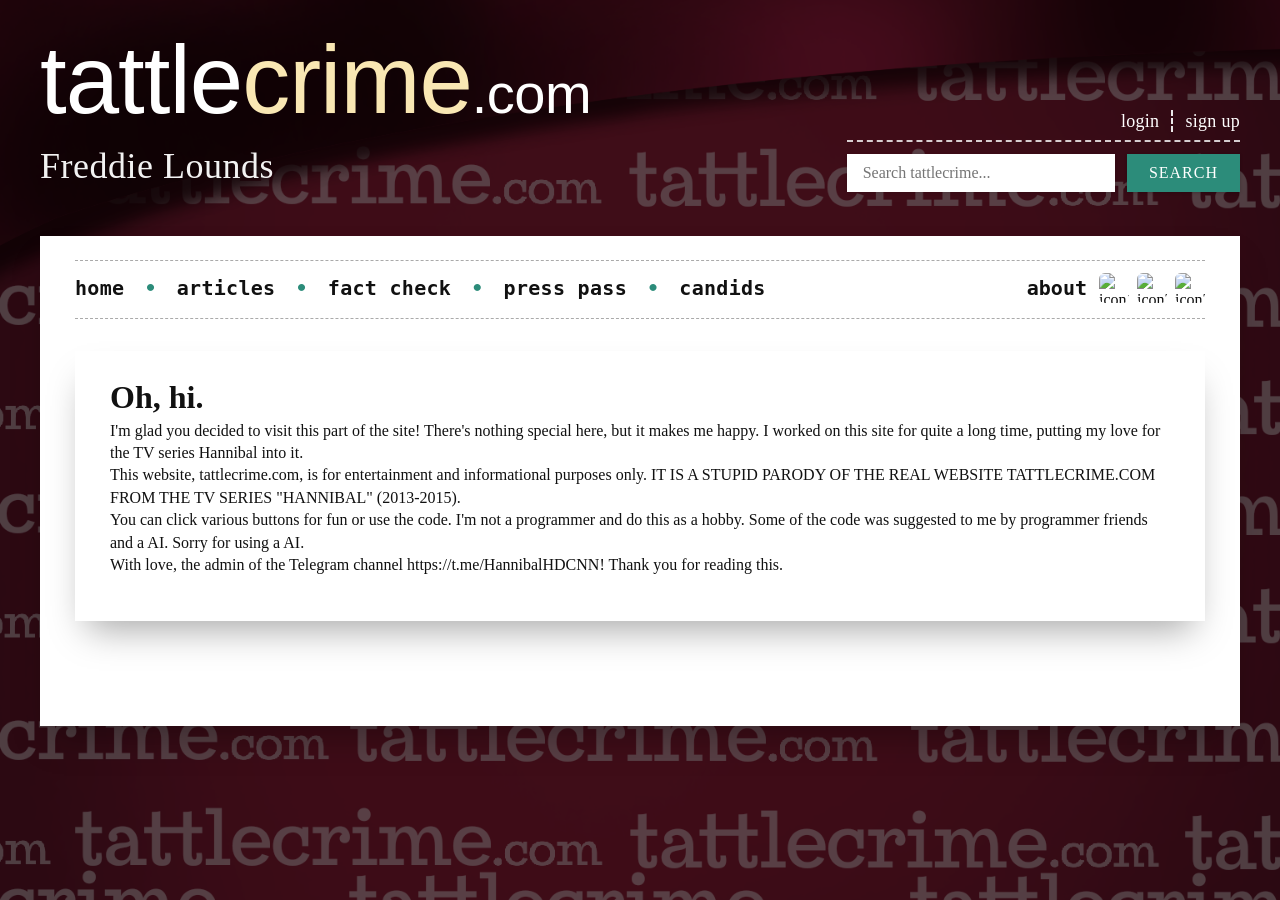
==== about.html @ 02ef236e "Update about.html" ====
<!DOCTYPE html>
<html lang="en">
<head>
    <meta charset="UTF-8">
    <meta name="viewport" content="width=device-width, initial-scale=1.0, user-scalable=yes">
    <title>tattlecrime - articles</title>
    <link rel="icon" type="image/png" href="assets/images/фавиконка.png">
    <link rel="stylesheet" href="style.css">
</head>
<body>
<div class="container">
<div class="container">
    <div class="hero-area">
        <div class="hero-flex">
            <div class="brand-section">
                <div class="main-logo">
                    <span class="tattle">tattle</span><span class="crime">crime</span><span class="small-dotcom">.com</span>
                </div>
                <div class="freddie">Freddie Lounds</div>
            </div>
            <div class="user-area">
                <div class="auth-wrapper">
                    <div class="auth-links">
                        <a href="#" id="loginLink">login</a>
                        <span class="vert-dashed" aria-hidden="true"></span>
                        <a href="#" id="signupLink">sign up</a>
                    </div>
                    <div class="auth-underline"></div>
                </div>
                <div class="search-wrapper">
                    <input type="text" class="search-input" placeholder="Search tattlecrime...">
                    <button class="search-btn">SEARCH</button>
                </div>
            </div>
        </div>
    </div>

    <div class="main-card">
        <div class="main-content">
            <div class="top-nav">
                <div class="nav-container">
                    <ul class="nav-links">
                    <li><a href="index.html">home</a></li>
                    <li><a href="articles.html">articles</a></li>
                    <li><a href="fact-check.html">fact check</a></li>
                    <li><a href="press-pass.html">press pass</a></li>
                    <li><a href="candids.html">candids</a></li>
                    </ul>
                    <div class="nav-about">
                        <a href="about.html">about</a>
                        <div class="about-icons">
                            <img src="https://i.pinimg.com/736x/1b/99/b0/1b99b01522fa3359e3e13497f5121773.jpg" alt="icon1">
                            <img src="https://i.pinimg.com/736x/94/68/15/946815f30e42ae74087c273a7ba87dbc.jpg" alt="icon2">
                            <img src="https://i.pinimg.com/736x/0c/ff/4f/0cff4f6ef3db98b8109e8c72e402f188.jpg" alt="icon3">
                        </div>
                    </div>
                </div>
            </div>

    <div class="main-card">
        <div class="main-content">
            <h1>Oh, hi.</h1>
            <p>I'm glad you decided to visit this part of the site! There's nothing special here, but it makes me happy. I worked on this site for quite a long time, putting my love for the TV series Hannibal into it.</p>
            <p>This website, tattlecrime.com, is for entertainment and informational purposes only. IT IS A STUPID PARODY OF THE REAL WEBSITE TATTLECRIME.COM FROM THE TV SERIES "HANNIBAL" (2013-2015).</p>
            <p>You can click various buttons for fun or use the code. I'm not a programmer and do this as a hobby. Some of the code was suggested to me by programmer friends and a AI. Sorry for using a AI.</p>
            <p>With love, the admin of the Telegram channel https://t.me/HannibalHDCNN! Thank you for reading this.</p>
        </div>
    </div>
</div>
<script src="script.js"></script>
</body>
</html>
---- style.css ----
* {
    margin: 0;
    padding: 0;
    box-sizing: border-box;
}

@import url('https://fonts.googleapis.com/css2?family=Cabin+Condensed:wght@400;500;600;700&family=Merriweather:ital,wght@0,300;0,400;0,700;0,900;1,300;1,400;1,700;1,900&display=swap');
@import url('https://fonts.googleapis.com/css2?family=Courier+Prime:ital,wght@0,400;0,700;1,400;1,700&display=swap');

body {
    background-image: url('assets/images/ajy.png');
    background-size: cover;
    background-repeat: no-repeat;
    background-attachment: fixed;
    background-position: center;
    position: relative;
    font-family: 'Merriweather', Georgia, serif;
    font-weight: 400;
    line-height: 1.4;
    color: #111;
}

body::before {
    content: "";
    position: fixed;
    top: 0;
    left: 0;
    width: 100%;
    height: 100%;
    background-color: rgba(0, 0, 0, 0.55);
    z-index: 0;
    pointer-events: none;
}

.container,
.hero-area,
.main-card,
.top-nav,
.interview-main,
.tattle-feed {
    position: relative;
    z-index: 1;
}

.container {
    max-width: 1500px;
    margin: 0 auto;
    padding: 0 20px;
}

.hero-area {
    margin-top: 16px;
    margin-bottom: 20px;
    padding: 16px 0 20px 0;
}

.hero-flex {
    display: flex;
    justify-content: space-between;
    align-items: flex-end;
    flex-wrap: wrap;
    gap: 20px;
}

.brand-section {
    flex: 2;
    min-width: 240px;
}

.main-logo {
    margin-bottom: 8px;
    font-family: 'Cabin Condensed', sans-serif;
    font-weight: 400;
    white-space: nowrap;
}

.main-logo .tattle {
    font-size: 96px;
    color: white;
    letter-spacing: -1px;
    line-height: 1;
}

.main-logo .crime {
    font-size: 96px;
    color: #f9e7b3;
    letter-spacing: -1px;
    line-height: 1;
}

.main-logo .small-dotcom {
    font-size: 56px;
    font-weight: 400;
    color: white;
    letter-spacing: -0.5px;
}

.freddie {
    font-size: 36px;
    font-weight: 400;
    color: white;
    letter-spacing: 0.5px;
    margin-top: 4px;
    opacity: 0.95;
    font-family: 'Merriweather', Georgia, serif;
}

.user-area {
    flex: 1;
    min-width: 280px;
    text-align: right;
    display: flex;
    flex-direction: column;
    justify-content: flex-end;
}

.auth-wrapper {
    width: 100%;
    margin-bottom: 12px;
}

.auth-links {
    font-size: 18px;
    font-weight: 400;
    color: white;
    letter-spacing: 0.3px;
    display: inline-flex;
    align-items: center;
    gap: 10px;
    white-space: nowrap;
    font-family: 'Merriweather', Georgia, serif;
}

.auth-links a {
    color: white;
    text-decoration: none;
    transition: opacity 0.2s;
    cursor: pointer;
}

.auth-links a:hover {
    opacity: 0.8;
    text-decoration: underline;
}

.vert-dashed {
    display: inline-block;
    width: 2px;
    height: 1.2em;
    background: none;
    border-right: 2px dashed rgba(255, 255, 255, 0.9);
    vertical-align: middle;
    margin: 0 2px;
}

.auth-underline {
    width: 100%;
    border-bottom: 2px dashed rgba(255, 255, 255, 0.8);
    margin-top: 6px;
}

.search-wrapper {
    display: flex;
    gap: 12px;
    justify-content: flex-end;
    align-items: center;
    flex-wrap: wrap;
    width: 100%;
}

.search-input {
    flex: 2;
    min-width: 180px;
    background-color: white;
    border: none;
    padding: 10px 16px;
    font-size: 16px;
    outline: none;
    font-family: 'Merriweather', Georgia, serif;
    font-weight: 400;
    color: #1a1a1a;
    transition: 0.2s;
    box-shadow: 0 1px 3px rgba(0,0,0,0.1);
    border-radius: 0;
}

.search-input:focus {
    box-shadow: 0 0 0 2px rgba(49, 162, 143, 0.5);
}

.search-btn {
    background-color: #2c8c7a;
    border: none;
    padding: 10px 22px;
    font-size: 16px;
    font-weight: 400;
    color: white;
    cursor: pointer;
    transition: 0.2s;
    letter-spacing: 1px;
    font-family: 'Merriweather', Georgia, serif;
    box-shadow: 0 1px 3px rgba(0,0,0,0.2);
    border-radius: 0;
}

.search-btn:hover {
    background-color: #1f6e5f;
    transform: scale(0.97);
}

.main-card {
    background-color: #ffffff;
    margin-top: 24px;
    margin-bottom: 60px;
    box-shadow: 0 20px 35px -12px rgba(0, 0, 0, 0.35);
    overflow: hidden;
    border-radius: 0;
}

.main-content {
    padding: 24px 35px 45px 35px;
}

.top-nav {
    border-top: 1px dashed #aaa;
    border-bottom: 1px dashed #aaa;
    padding: 12px 0;
    margin-bottom: 32px;
}

.nav-container {
    display: flex;
    justify-content: space-between;
    align-items: baseline;
    flex-wrap: nowrap;
    gap: 20px;
}

.nav-links {
    list-style: none;
    display: flex;
    flex-wrap: nowrap;
    overflow-x: auto;
    -webkit-overflow-scrolling: touch;
    justify-content: flex-start;
    text-transform: lowercase;
    letter-spacing: 0.3px;
    gap: 0;
    margin: 0;
    padding: 0 0 4px 0;
}

.nav-links a {
    font-family: 'Courier Prime', monospace;
    font-weight: 700;
    font-size: 20px;
    color: #111;
    text-decoration: none;
    transition: color 0.2s;
}

.nav-links li:not(:last-child)::after {
    content: " • ";
    margin: 0 20px 0 20px;
    color: #2c8c7a;
    font-family: 'Courier Prime', monospace;
    font-size: 20px;
    font-weight: 700;
    display: inline-block;
}

.nav-links a:hover {
    color: #b13e5a;
}

.nav-about {
    flex-shrink: 0;
    display: flex;
    align-items: center;
    gap: 12px;
}

.about-icons {
    display: flex;
    gap: 8px;
    align-items: center;
}

.about-icons img {
    width: 30px;
    height: 30px;
    object-fit: cover;
    border-radius: 6px;
    display: block;
}

.nav-about a {
    font-family: 'Courier Prime', monospace;
    font-weight: 700;
    font-size: 20px;
    color: #111;
    text-decoration: none;
    transition: color 0.2s;
}

.nav-about a:hover {
    color: #b13e5a;
}

.two-columns {
    display: flex;
    flex-wrap: wrap;
    gap: 40px;
}

.tattles-side {
    flex: 0.9;
    min-width: 240px;
}

.tattle-feed {
    display: flex;
    flex-direction: column;
    background-color: #c9e8e0;
    overflow: hidden;
}

.tattle-feed-header {
    background-color: #88354A;
    color: white;
    font-family: 'Merriweather', Georgia, serif;
    font-weight: 700;
    font-size: 42px;
    text-align: left;
    padding: 8px 24px;
    letter-spacing: -0.3px;
    display: inline-block;
    width: auto;
    margin: 0;
}

.mini-tattle-grid {
    display: flex;
    flex-direction: column;
    gap: 0;
}

.tattle-item {
    padding: 8px 24px 8px 0;
    transition: background 0.2s;
    background: transparent;
    font-family: 'Merriweather', Georgia, serif;
    font-weight: 400;
    border-bottom: none;
}

.tattle-item:not(:last-child) {
    border-bottom: 3px solid white;
}

.tattle-title,
.tattle-desc,
.tattle-meta {
    margin-left: 24px;
}

.tattle-item:hover {
    background-color: rgba(0, 0, 0, 0.05);
}

.tattle-badge {
    display: inline-block;
    background-color: #88354A;
    color: white;
    font-size: 11px;
    font-weight: 700;
    text-transform: uppercase;
    letter-spacing: 0.5px;
    padding: 4px 10px;
    margin-bottom: 10px;
    font-family: 'Merriweather', Georgia, serif;
    border-radius: 0;
    line-height: 1;
}

.tattle-title {
    font-size: 20px;
    font-weight: 400;
    color: #111;
    margin-bottom: 8px;
}

.tattle-desc {
    font-size: 15px;
    color: #222;
    line-height: 1.45;
    margin-bottom: 10px;
    font-weight: 400;
}

.tattle-meta {
    font-size: 12px;
    color: #333;
    padding-top: 8px;
    font-weight: 400;
    border-top: none;
}

.tattle-feed .tattle-meta {
    display: flex;
    justify-content: flex-end;
    padding-right: 12px;
}

.arrow-link {
    display: inline-block;
    text-decoration: none;
    border-bottom: none !important;
    line-height: 1;
}

.arrow-link img {
    width: 100px;   
    max-width: 100%;
    height: auto;
    vertical-align: middle;
    transition: opacity 0.2s, transform 0.2s;
}

.arrow-link:hover img {
    opacity: 0.7;
    transform: scale(0.95);
}

.tattle-meta .arrow-link img {
    width: 80px;
}

.tattle-meta a {
    border-bottom: none !important;
}

.read-more.arrow-link {
    border-bottom: none;
    margin-top: 8px;
}

.tattle-meta a {
    color: #333;
    text-decoration: none;
    transition: color 0.2s, border-color 0.2s;
}

.tattle-meta a:hover {
    color: #b13e5a;
}

.tattle-meta .arrow-link:hover {
    color: inherit;
}

.interview-main {
    flex: 3;
    min-width: 280px;
    background: #fefcfc;
    padding: 6px 5px 6px 5px;
    border: 1px dashed #aaa;
}

.interview-card:not(:last-child) {
    margin-bottom: 40px;
}

.interview-card {
    background: white;
    overflow: hidden;
    box-shadow: 0 12px 28px rgba(0, 0, 0, 0.05);
    border-radius: 0;
}

.interview-header {
    padding: 20px 28px 8px 28px;
    border-bottom: none;
}

.interview-ripper {
    font-size: 36px;
    font-weight: 700;
    color: #b13e5a;
    letter-spacing: 1px;
    margin-bottom: 8px;
    text-transform: uppercase;
    font-family: 'Merriweather', Georgia, serif;
}

.interview-subhead {
    font-size: 28px;
    font-weight: 700;
    color: #b13e5a;
    margin-bottom: 16px;
    text-transform: uppercase;
    font-family: 'Merriweather', Georgia, serif;
}

.interview-two-columns {
    display: flex;
    flex-wrap: wrap;
    gap: 24px;
    padding: 0 28px 24px 28px;
}

.interview-photo {
    flex: 1;
    min-width: 180px;
}

.interview-photo img {
    width: 100%;
    height: 100%;
    object-fit: cover;
    display: block;
}

.interview-photo-placeholder {
    background: linear-gradient(135deg, #3a2c2c 0%, #1e1a1a 100%);
    height: auto;
    aspect-ratio: 4 / 3;
    display: flex;
    align-items: center;
    justify-content: center;
    overflow: hidden;
}

.interview-text-content {
    flex: 1.8;
    min-width: 200px;
}

.interview-text-content .interview-body p {
    font-size: 15px;
    line-height: 1.55;
    color: #222;
    margin-bottom: 16px;
    font-weight: 400;
    font-family: 'Merriweather', Georgia, serif;
}

.read-more {
    display: inline-block;
    margin-top: 8px;
    font-weight: 400;
    color: #b13e5a;
    text-decoration: none;
    border-bottom: 1.5px solid #e2b7c2;
    transition: 0.2s;
    font-family: 'Merriweather', Georgia, serif;
}

.read-more:hover {
    color: #2c8c7a;
    border-bottom-color: #2c8c7a;
}

.interview-card.compact {
    margin-top: 20px;
    margin-bottom: 0;
}

.interview-card.compact .interview-header {
    padding: 12px 28px 4px 28px;
}

.interview-card.compact .interview-ripper {
    font-size: 22px;
    margin-bottom: 4px;
}

.interview-card.compact .interview-subhead {
    font-size: 18px;
    margin-bottom: 8px;
}

.interview-card.compact .interview-two-columns {
    padding: 0 28px 16px 28px;
    gap: 18px;
}

.interview-card.compact .interview-two-columns {
    flex-direction: row;
}

.interview-card.compact .interview-photo {
    flex: 0.7;
    min-width: 120px;
}

.interview-card.compact .interview-photo-placeholder {
    aspect-ratio: 3 / 4;
    background: linear-gradient(135deg, #4a3b3b 0%, #2a2222 100%);
}

.interview-card.compact .interview-photo-placeholder img {
    width: 100%;
    height: 100%;
    object-fit: cover;
}

.interview-card.compact .interview-text-content {
    flex: 1.2;
}

.interview-card.compact .interview-text-content .interview-body p {
    font-size: 13px;
    line-height: 1.45;
    margin-bottom: 8px;
}

.interview-card.compact .read-more {
    margin-top: 4px;
    font-size: 13px;
}

@media (max-width: 850px) {
    .interview-card.compact .interview-two-columns {
        flex-direction: column;
    }
    .interview-card.compact .interview-photo {
        order: 2;
        flex: auto;
        max-width: 260px;
        align-self: center;
    }
    .interview-card.compact .interview-text-content {
        order: 1;
    }
}

.modal {
    display: none;
    position: fixed;
    top: 0;
    left: 0;
    width: 100%;
    height: 100%;
    background-color: rgba(0, 0, 0, 0.75);
    z-index: 2000;
    justify-content: center;
    align-items: center;
    backdrop-filter: blur(2px);
}

.modal-content {
    background-color: #fff;
    width: 90%;
    max-width: 450px;
    padding: 25px 30px 35px 30px;
    border-radius: 0;
    box-shadow: 0 20px 40px rgba(0, 0, 0, 0.3);
    position: relative;
    font-family: 'Merriweather', Georgia, serif;
    animation: fadeInUp 0.2s ease-out;
}

@keyframes fadeInUp {
    from {
        opacity: 0;
        transform: translateY(20px);
    }
    to {
        opacity: 1;
        transform: translateY(0);
    }
}

.close-modal {
    position: absolute;
    top: 12px;
    right: 20px;
    font-size: 32px;
    font-weight: 300;
    cursor: pointer;
    color: #aaa;
    transition: color 0.2s;
    line-height: 1;
}

.close-modal:hover {
    color: #b13e5a;
}

.modal-content h2 {
    font-size: 28px;
    font-weight: 700;
    color: #b13e5a;
    margin-bottom: 20px;
    letter-spacing: -0.2px;
    font-family: 'Merriweather', Georgia, serif;
    border-left: 4px solid #2c8c7a;
    padding-left: 12px;
}

.modal-content form {
    display: flex;
    flex-direction: column;
    gap: 18px;
}

.modal-content input {
    width: 100%;
    padding: 12px 14px;
    font-size: 16px;
    font-family: 'Merriweather', Georgia, serif;
    border: 1px solid #ccc;
    background: #fff;
    transition: 0.2s;
    outline: none;
    border-radius: 0;
}

.modal-content input:focus {
    border-color: #2c8c7a;
    box-shadow: 0 0 0 2px rgba(44, 140, 122, 0.2);
}

.modal-content button {
    background-color: #88354A;
    border: none;
    padding: 12px;
    font-size: 18px;
    font-weight: 700;
    color: white;
    cursor: pointer;
    transition: 0.2s;
    letter-spacing: 1px;
    font-family: 'Merriweather', Georgia, serif;
    margin-top: 10px;
    border-radius: 0;
    width: 100%;
}

.modal-content button:hover {
    background-color: #6b2a3b;
    transform: scale(0.98);
}

#confirmPasswordGroup {
    transition: all 0.1s;
}

@media (max-width: 950px) {
    .main-logo .tattle,
    .main-logo .crime {
        font-size: 74px;
    }
    .main-logo .small-dotcom {
        font-size: 44px;
    }
    .freddie {
        font-size: 28px;
    }
    .arrow-link img {
        width: 70px;
    }
    .tattle-meta .arrow-link img {
        width: 55px;
    }
}

@media (max-width: 850px) {
    .hero-area {
        margin-top: 12px;
    }
    .hero-flex {
        flex-direction: column;
        align-items: stretch;
    }
    .user-area {
        align-items: stretch;
        text-align: left;
        justify-content: flex-start;
    }
    .search-wrapper {
        justify-content: flex-start;
    }
    .main-logo .tattle,
    .main-logo .crime {
        font-size: 58px;
    }
    .main-logo .small-dotcom {
        font-size: 34px;
    }
    .freddie {
        font-size: 26px;
    }
    .two-columns {
        flex-direction: column;
    }
    .tattles-side {
        flex: auto;
    }
    .interview-main {
        flex: auto;
    }
    .main-content {
        padding: 20px 20px 35px 20px;
    }
    .interview-two-columns {
        flex-direction: column;
    }
    .interview-photo {
        order: 2;
    }
    .interview-text-content {
        order: 1;
    }
    .auth-underline {
        width: 100%;
    }
    .main-logo {
        white-space: normal;
    }
    .nav-container {
        flex-direction: column;
        align-items: flex-start;
    }
    .nav-about {
        margin-top: 8px;
    }
    .modal-content {
        padding: 20px 22px 30px 22px;
    }
    .arrow-link img {
        width: 60px;
    }
    .tattle-meta .arrow-link img {
        width: 48px;
    }
}

@media (max-width: 550px) {
    .container {
        padding: 0 18px;
    }
    .hero-area {
        margin-top: 8px;
        padding: 12px 0 16px 0;
    }
    .nav-links li:not(:last-child)::after {
        margin: 0 12px 0 12px;
    }
    .search-wrapper {
        flex-direction: column;
        align-items: stretch;
    }
    .search-btn {
        width: 100%;
    }
    .auth-links {
        flex-wrap: wrap;
        white-space: normal;
        gap: 8px;
    }
    .vert-dashed {
        height: 18px;
    }
    .main-logo .tattle,
    .main-logo .crime {
        font-size: 46px;
    }
    .main-logo .small-dotcom {
        font-size: 28px;
    }
    .freddie {
        font-size: 22px;
    }
    .tattle-item {
        padding: 8px 18px 8px 0;
    }
    .tattle-title,
    .tattle-desc,
    .tattle-meta {
        margin-left: 18px;
    }
    .tattle-feed-header {
        font-size: 32px;
        padding: 8px 20px;
    }
    .interview-header {
        padding: 16px 20px 6px 20px;
    }
    .interview-two-columns {
        padding: 0 20px 20px 20px;
    }
    .tattle-badge {
        font-size: 9px;
        padding: 3px 8px;
    }
    .tattle-title {
        font-size: 18px;
    }
    .interview-ripper {
        font-size: 24px;
    }
    .interview-subhead {
        font-size: 18px;
    }
    .nav-links a,
    .nav-about a {
        font-size: 18px;
    }
    .nav-links li:not(:last-child)::after {
        font-size: 18px;
    }
    .about-icons img {
        width: 30px;
        height: 30px;
    }
    .modal-content h2 {
        font-size: 24px;
    }
    .modal-content input {
        padding: 10px 12px;
    }

    .interview-card.compact .interview-ripper {
        font-size: 18px;
    }
    .interview-card.compact .interview-subhead {
        font-size: 14px;
    }
    .interview-card.compact .interview-two-columns {
        padding: 0 20px 16px 20px;
    }
    .arrow-link img {
        width: 48px;
    }
    .tattle-meta .arrow-link img {
        width: 38px;
    }
}

button, input, .main-card, .tattle-item, .interview-card, .search-input, .search-btn, .tattle-feed, .interview-main, .tattle-badge, .modal-content, .modal-content input, .modal-content button {
    border-radius: 0 !important;
}

i, em, .italic {
    font-style: normal;
}

.interview-card {
    position: relative;
    overflow: visible;
}

.interview-card:first-child .interview-stamp {
    position: absolute;
    top: -30px;
    left: -38px;
    transform: scale(0.55);
    transform-origin: top left;
    pointer-events: none;
    z-index: 10;
    max-width: none;
    height: auto;
}
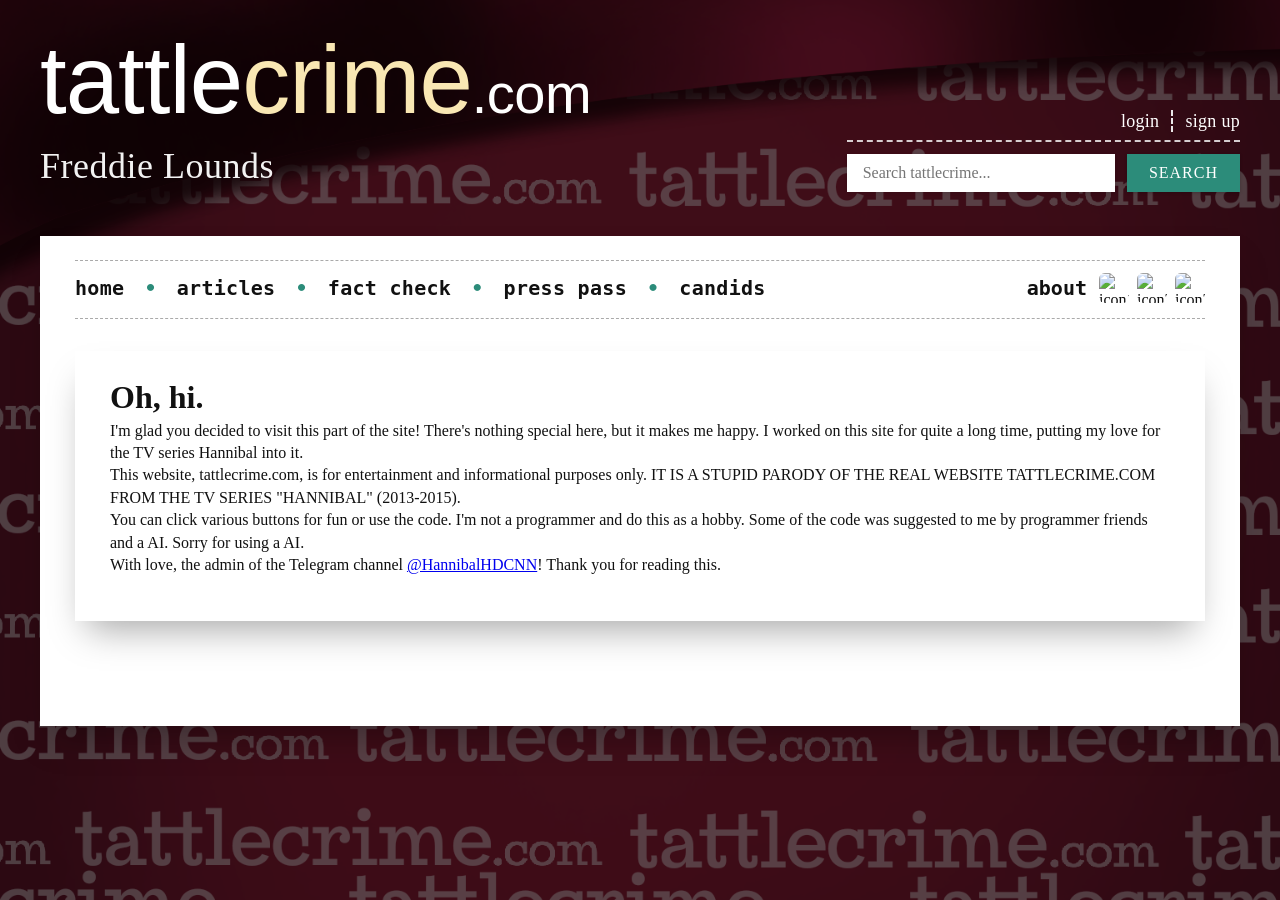
==== commit 0bd5435a: "Update about.html" ====
--- a/about.html
+++ b/about.html
@@ -3,7 +3,7 @@
 <head>
     <meta charset="UTF-8">
     <meta name="viewport" content="width=device-width, initial-scale=1.0, user-scalable=yes">
-    <title>tattlecrime - articles</title>
+    <title>tattlecrime - about</title>
     <link rel="icon" type="image/png" href="assets/images/фавиконка.png">
     <link rel="stylesheet" href="style.css">
 </head>
@@ -63,7 +63,7 @@
             <p>I'm glad you decided to visit this part of the site! There's nothing special here, but it makes me happy. I worked on this site for quite a long time, putting my love for the TV series Hannibal into it.</p>
             <p>This website, tattlecrime.com, is for entertainment and informational purposes only. IT IS A STUPID PARODY OF THE REAL WEBSITE TATTLECRIME.COM FROM THE TV SERIES "HANNIBAL" (2013-2015).</p>
             <p>You can click various buttons for fun or use the code. I'm not a programmer and do this as a hobby. Some of the code was suggested to me by programmer friends and a AI. Sorry for using a AI.</p>
-            <p>With love, the admin of the Telegram channel https://t.me/HannibalHDCNN! Thank you for reading this.</p>
+            <p>With love, the admin of the Telegram channel <a href="https://t.me/HannibalHDCNN" target="_blank" rel="noopener noreferrer">@HannibalHDCNN</a>! Thank you for reading this.</p>
         </div>
     </div>
 </div>
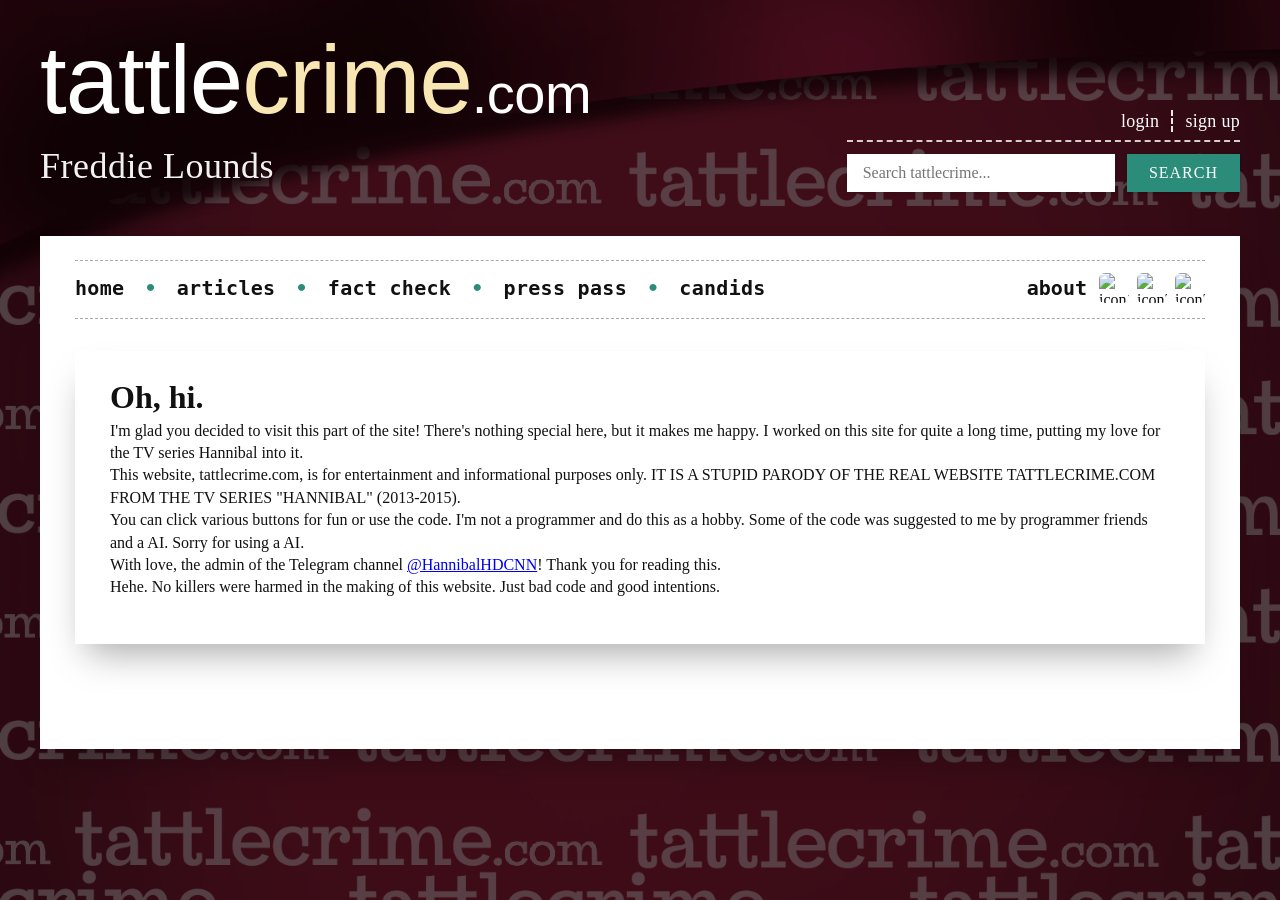
==== commit ddbaf1b4: "Update about.html" ====
--- a/about.html
+++ b/about.html
@@ -64,9 +64,33 @@
             <p>This website, tattlecrime.com, is for entertainment and informational purposes only. IT IS A STUPID PARODY OF THE REAL WEBSITE TATTLECRIME.COM FROM THE TV SERIES "HANNIBAL" (2013-2015).</p>
             <p>You can click various buttons for fun or use the code. I'm not a programmer and do this as a hobby. Some of the code was suggested to me by programmer friends and a AI. Sorry for using a AI.</p>
             <p>With love, the admin of the Telegram channel <a href="https://t.me/HannibalHDCNN" target="_blank" rel="noopener noreferrer">@HannibalHDCNN</a>! Thank you for reading this.</p>
+            
+            <div class="about-footer-note">
+                <div class="about-note-stamp"></div>
+                <div class="about-note-text">
+                    <span class="about-note-label">Hehe.</span>
+                    <span>No killers were harmed in the making of this website. Just bad code and good intentions.</span>
+                </div>
+            </div>
         </div>
     </div>
 </div>
+
+<div id="authModal" class="modal">
+    <div class="modal-content">
+        <span class="close-modal">&times;</span>
+        <h2 id="modalTitle">Login</h2>
+        <form id="authForm">
+            <input type="text" id="modalUsername" placeholder="Username" autocomplete="off" required>
+            <input type="password" id="modalPassword" placeholder="Password" required>
+            <div id="confirmPasswordGroup" style="display: none;">
+                <input type="password" id="modalConfirmPassword" placeholder="Confirm Password">
+            </div>
+            <button type="submit" id="modalSubmitBtn">Login</button>
+        </form>
+    </div>
+</div>
+        
 <script src="script.js"></script>
 </body>
 </html>
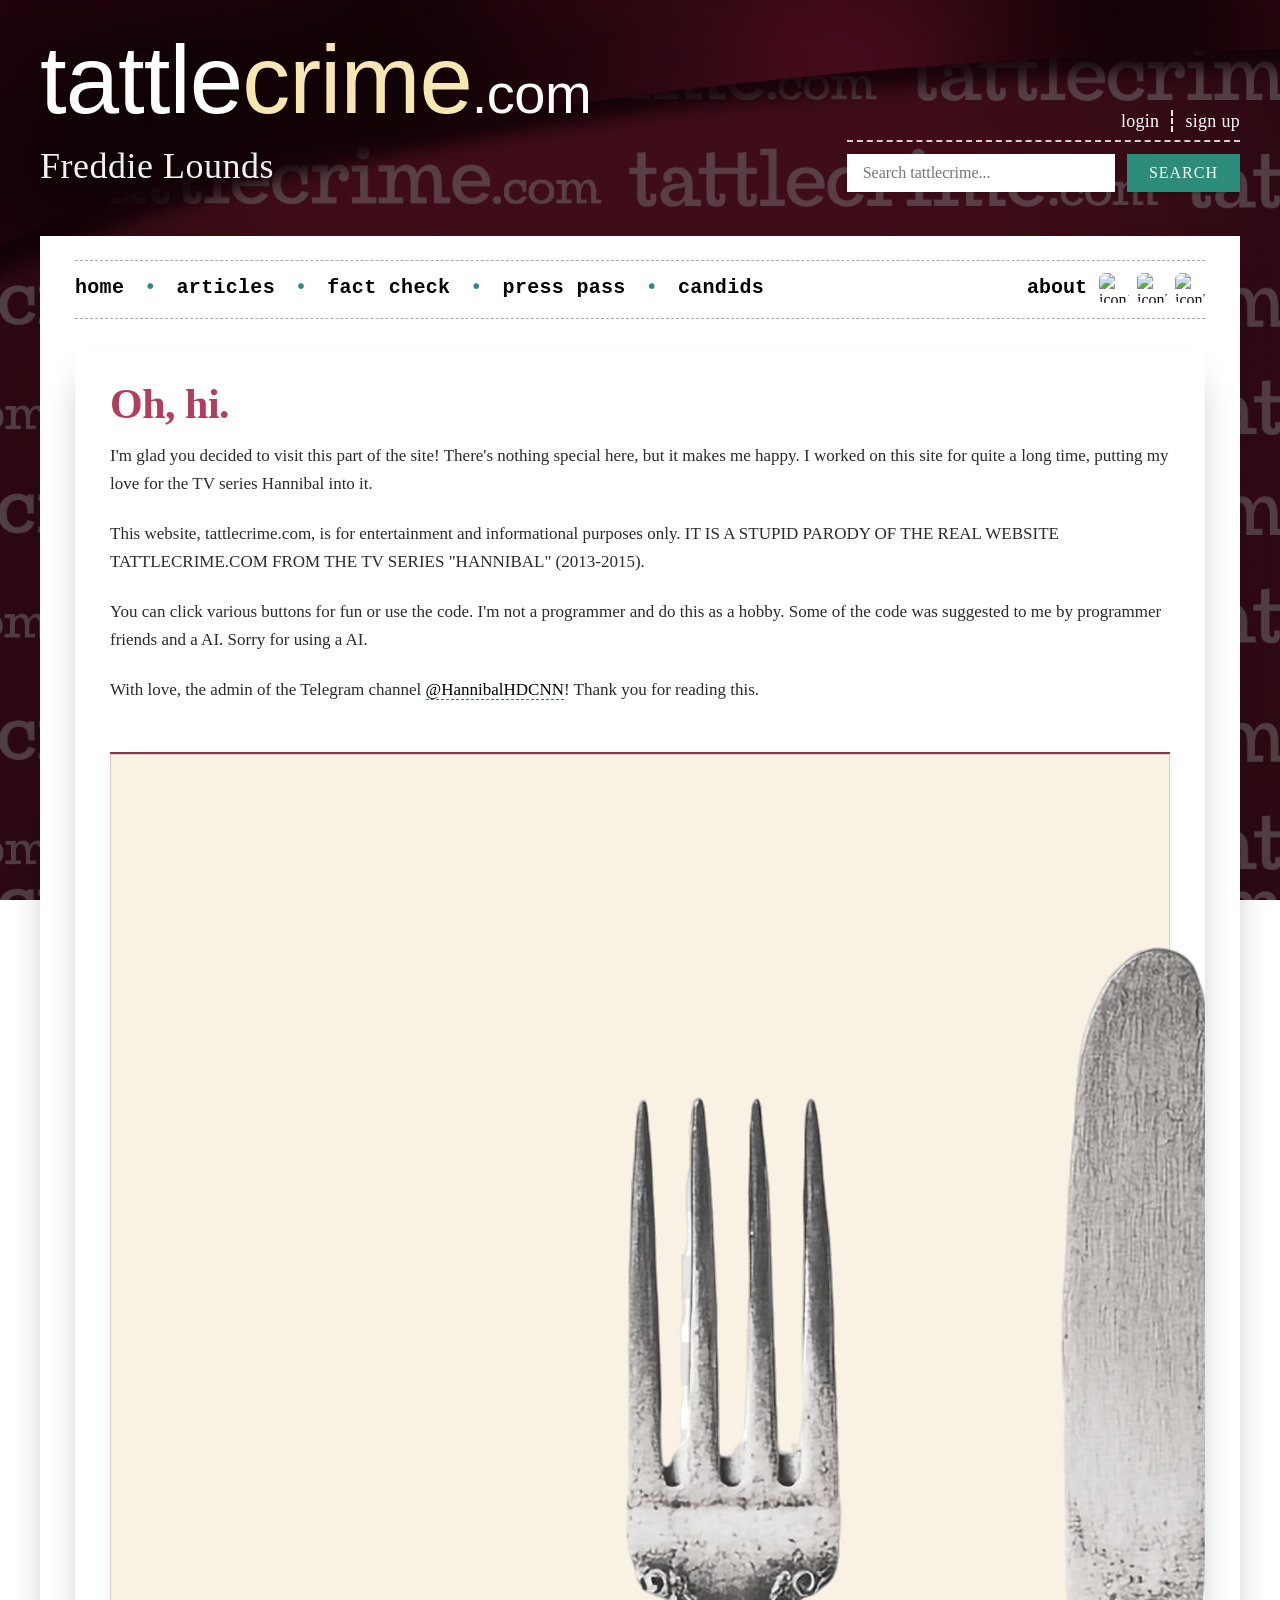
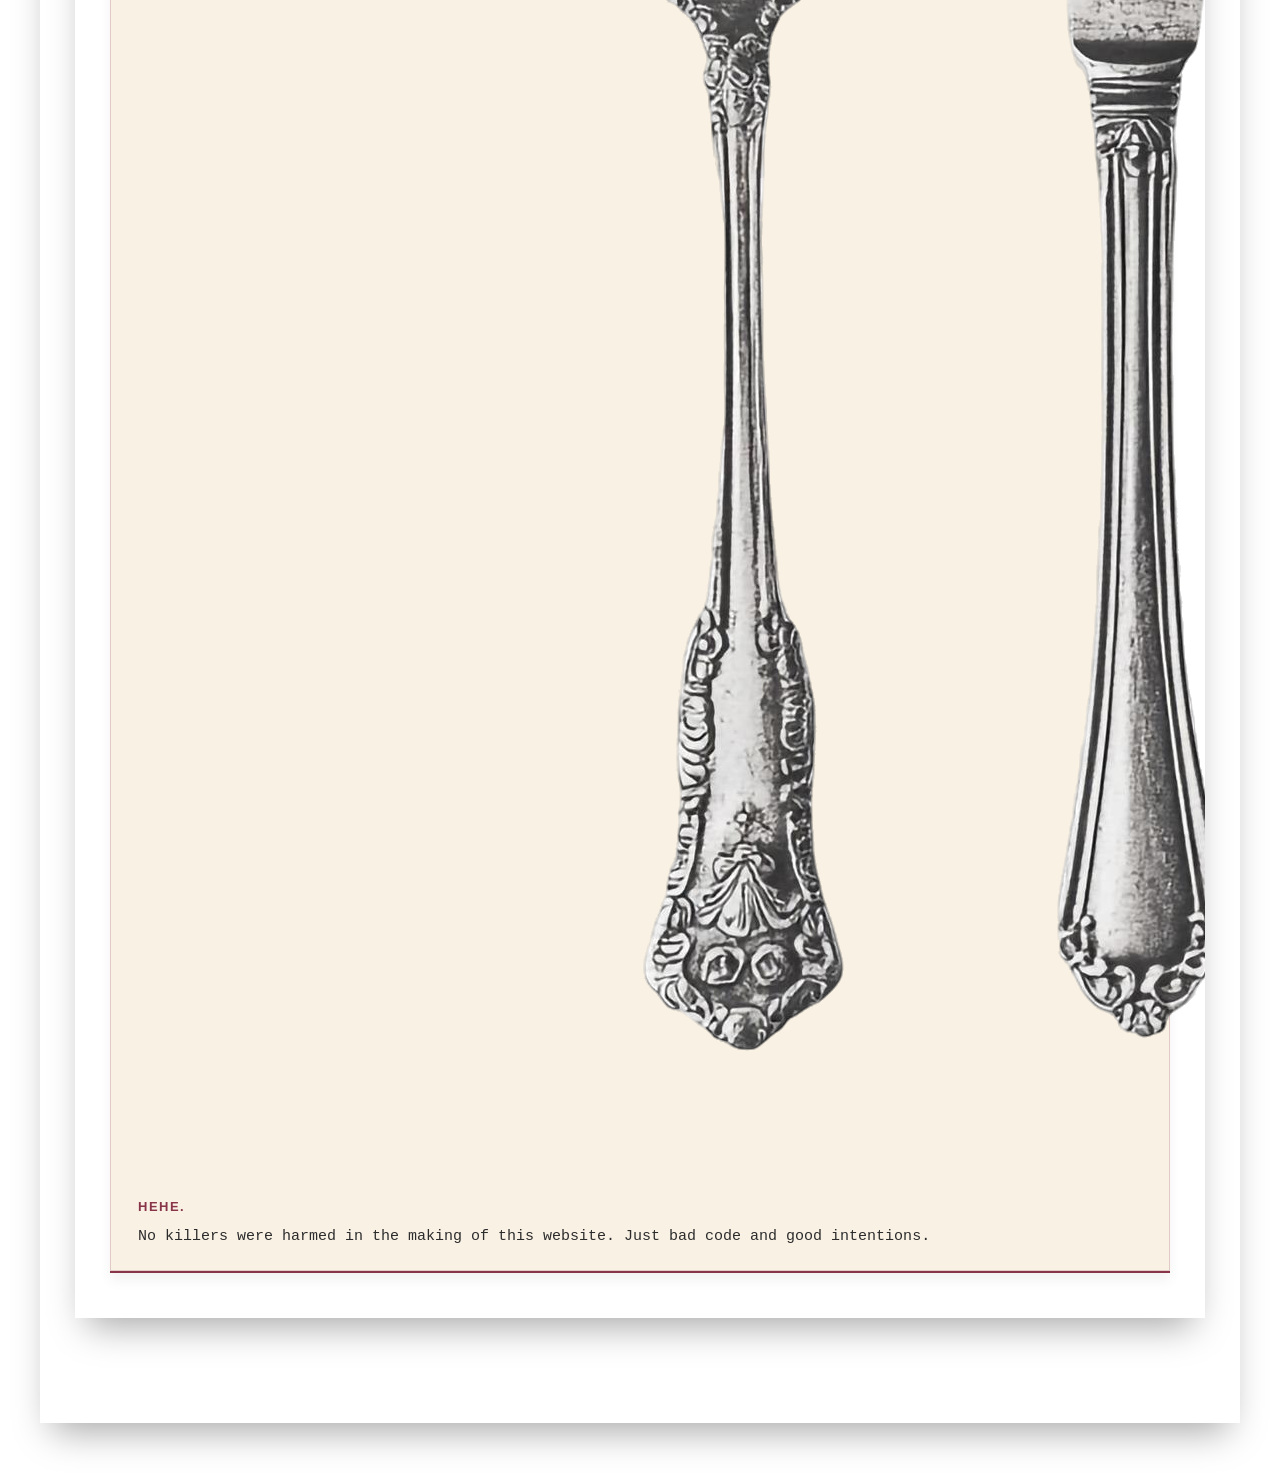
==== commit 9c581ce0: "Update about.html" ====
--- a/about.html
+++ b/about.html
@@ -66,7 +66,7 @@
             <p>With love, the admin of the Telegram channel <a href="https://t.me/HannibalHDCNN" target="_blank" rel="noopener noreferrer">@HannibalHDCNN</a>! Thank you for reading this.</p>
             
             <div class="about-footer-note">
-                <div class="about-note-stamp"></div>
+                <img class="arrow-readmore" src="assets/images/Приборы.png" alt="Read more">
                 <div class="about-note-text">
                     <span class="about-note-label">Hehe.</span>
                     <span>No killers were harmed in the making of this website. Just bad code and good intentions.</span>
--- a/style.css
+++ b/style.css
@@ -13,11 +13,11 @@
     background-repeat: no-repeat;
     background-attachment: fixed;
     background-position: center;
-    position: relative;
     font-family: 'Merriweather', Georgia, serif;
     font-weight: 400;
     line-height: 1.4;
     color: #111;
+    position: relative;
 }
 
 body::before {
@@ -181,7 +181,6 @@
     color: #1a1a1a;
     transition: 0.2s;
     box-shadow: 0 1px 3px rgba(0,0,0,0.1);
-    border-radius: 0;
 }
 
 .search-input:focus {
@@ -200,7 +199,6 @@
     letter-spacing: 1px;
     font-family: 'Merriweather', Georgia, serif;
     box-shadow: 0 1px 3px rgba(0,0,0,0.2);
-    border-radius: 0;
 }
 
 .search-btn:hover {
@@ -214,7 +212,6 @@
     margin-bottom: 60px;
     box-shadow: 0 20px 35px -12px rgba(0, 0, 0, 0.35);
     overflow: hidden;
-    border-radius: 0;
 }
 
 .main-content {
@@ -250,27 +247,29 @@
     padding: 0 0 4px 0;
 }
 
-.nav-links a {
+.nav-links a,
+.nav-about a {
     font-family: 'Courier Prime', monospace;
     font-weight: 700;
     font-size: 20px;
-    color: #111;
+    color: #000000;
     text-decoration: none;
     transition: color 0.2s;
+}
+
+.nav-links a:hover,
+.nav-about a:hover {
+    color: #000000;
 }
 
 .nav-links li:not(:last-child)::after {
     content: " • ";
     margin: 0 20px 0 20px;
-    color: #2c8c7a;
+    color: #2C8C7A;
     font-family: 'Courier Prime', monospace;
     font-size: 20px;
     font-weight: 700;
     display: inline-block;
-}
-
-.nav-links a:hover {
-    color: #b13e5a;
 }
 
 .nav-about {
@@ -292,19 +291,6 @@
     object-fit: cover;
     border-radius: 6px;
     display: block;
-}
-
-.nav-about a {
-    font-family: 'Courier Prime', monospace;
-    font-weight: 700;
-    font-size: 20px;
-    color: #111;
-    text-decoration: none;
-    transition: color 0.2s;
-}
-
-.nav-about a:hover {
-    color: #b13e5a;
 }
 
 .two-columns {
@@ -379,7 +365,6 @@
     padding: 4px 10px;
     margin-bottom: 10px;
     font-family: 'Merriweather', Georgia, serif;
-    border-radius: 0;
     line-height: 1;
 }
 
@@ -420,7 +405,7 @@
 }
 
 .arrow-link img {
-    width: 100px;   
+    width: 100px;
     max-width: 100%;
     height: auto;
     vertical-align: middle;
@@ -475,7 +460,6 @@
     background: white;
     overflow: hidden;
     box-shadow: 0 12px 28px rgba(0, 0, 0, 0.05);
-    border-radius: 0;
 }
 
 .interview-header {
@@ -559,80 +543,6 @@
 .read-more:hover {
     color: #2c8c7a;
     border-bottom-color: #2c8c7a;
-}
-
-.interview-card.compact {
-    margin-top: 20px;
-    margin-bottom: 0;
-}
-
-.interview-card.compact .interview-header {
-    padding: 12px 28px 4px 28px;
-}
-
-.interview-card.compact .interview-ripper {
-    font-size: 22px;
-    margin-bottom: 4px;
-}
-
-.interview-card.compact .interview-subhead {
-    font-size: 18px;
-    margin-bottom: 8px;
-}
-
-.interview-card.compact .interview-two-columns {
-    padding: 0 28px 16px 28px;
-    gap: 18px;
-}
-
-.interview-card.compact .interview-two-columns {
-    flex-direction: row;
-}
-
-.interview-card.compact .interview-photo {
-    flex: 0.7;
-    min-width: 120px;
-}
-
-.interview-card.compact .interview-photo-placeholder {
-    aspect-ratio: 3 / 4;
-    background: linear-gradient(135deg, #4a3b3b 0%, #2a2222 100%);
-}
-
-.interview-card.compact .interview-photo-placeholder img {
-    width: 100%;
-    height: 100%;
-    object-fit: cover;
-}
-
-.interview-card.compact .interview-text-content {
-    flex: 1.2;
-}
-
-.interview-card.compact .interview-text-content .interview-body p {
-    font-size: 13px;
-    line-height: 1.45;
-    margin-bottom: 8px;
-}
-
-.interview-card.compact .read-more {
-    margin-top: 4px;
-    font-size: 13px;
-}
-
-@media (max-width: 850px) {
-    .interview-card.compact .interview-two-columns {
-        flex-direction: column;
-    }
-    .interview-card.compact .interview-photo {
-        order: 2;
-        flex: auto;
-        max-width: 260px;
-        align-self: center;
-    }
-    .interview-card.compact .interview-text-content {
-        order: 1;
-    }
 }
 
 .modal {
@@ -654,7 +564,6 @@
     width: 90%;
     max-width: 450px;
     padding: 25px 30px 35px 30px;
-    border-radius: 0;
     box-shadow: 0 20px 40px rgba(0, 0, 0, 0.3);
     position: relative;
     font-family: 'Merriweather', Georgia, serif;
@@ -714,7 +623,6 @@
     background: #fff;
     transition: 0.2s;
     outline: none;
-    border-radius: 0;
 }
 
 .modal-content input:focus {
@@ -734,7 +642,6 @@
     letter-spacing: 1px;
     font-family: 'Merriweather', Georgia, serif;
     margin-top: 10px;
-    border-radius: 0;
     width: 100%;
 }
 
@@ -747,199 +654,165 @@
     transition: all 0.1s;
 }
 
-@media (max-width: 950px) {
-    .main-logo .tattle,
-    .main-logo .crime {
-        font-size: 74px;
-    }
-    .main-logo .small-dotcom {
-        font-size: 44px;
-    }
-    .freddie {
-        font-size: 28px;
-    }
-    .arrow-link img {
-        width: 70px;
-    }
-    .tattle-meta .arrow-link img {
-        width: 55px;
-    }
-}
-
-@media (max-width: 850px) {
-    .hero-area {
-        margin-top: 12px;
-    }
-    .hero-flex {
-        flex-direction: column;
-        align-items: stretch;
-    }
-    .user-area {
-        align-items: stretch;
-        text-align: left;
-        justify-content: flex-start;
-    }
-    .search-wrapper {
-        justify-content: flex-start;
-    }
-    .main-logo .tattle,
-    .main-logo .crime {
-        font-size: 58px;
-    }
-    .main-logo .small-dotcom {
-        font-size: 34px;
-    }
-    .freddie {
-        font-size: 26px;
-    }
-    .two-columns {
-        flex-direction: column;
-    }
-    .tattles-side {
-        flex: auto;
-    }
-    .interview-main {
-        flex: auto;
-    }
-    .main-content {
-        padding: 20px 20px 35px 20px;
-    }
-    .interview-two-columns {
-        flex-direction: column;
-    }
-    .interview-photo {
-        order: 2;
-    }
-    .interview-text-content {
-        order: 1;
-    }
-    .auth-underline {
-        width: 100%;
-    }
-    .main-logo {
-        white-space: normal;
-    }
-    .nav-container {
-        flex-direction: column;
-        align-items: flex-start;
-    }
-    .nav-about {
-        margin-top: 8px;
-    }
-    .modal-content {
-        padding: 20px 22px 30px 22px;
-    }
-    .arrow-link img {
-        width: 60px;
-    }
-    .tattle-meta .arrow-link img {
-        width: 48px;
-    }
-}
-
-@media (max-width: 550px) {
-    .container {
-        padding: 0 18px;
-    }
-    .hero-area {
-        margin-top: 8px;
-        padding: 12px 0 16px 0;
-    }
-    .nav-links li:not(:last-child)::after {
-        margin: 0 12px 0 12px;
-    }
-    .search-wrapper {
-        flex-direction: column;
-        align-items: stretch;
-    }
-    .search-btn {
-        width: 100%;
-    }
-    .auth-links {
-        flex-wrap: wrap;
-        white-space: normal;
-        gap: 8px;
-    }
-    .vert-dashed {
-        height: 18px;
-    }
-    .main-logo .tattle,
-    .main-logo .crime {
-        font-size: 46px;
-    }
-    .main-logo .small-dotcom {
-        font-size: 28px;
-    }
-    .freddie {
-        font-size: 22px;
-    }
-    .tattle-item {
-        padding: 8px 18px 8px 0;
-    }
-    .tattle-title,
-    .tattle-desc,
-    .tattle-meta {
-        margin-left: 18px;
-    }
-    .tattle-feed-header {
-        font-size: 32px;
-        padding: 8px 20px;
-    }
-    .interview-header {
-        padding: 16px 20px 6px 20px;
-    }
-    .interview-two-columns {
-        padding: 0 20px 20px 20px;
-    }
-    .tattle-badge {
-        font-size: 9px;
-        padding: 3px 8px;
-    }
-    .tattle-title {
-        font-size: 18px;
-    }
-    .interview-ripper {
-        font-size: 24px;
-    }
-    .interview-subhead {
-        font-size: 18px;
-    }
-    .nav-links a,
-    .nav-about a {
-        font-size: 18px;
-    }
-    .nav-links li:not(:last-child)::after {
-        font-size: 18px;
-    }
-    .about-icons img {
-        width: 30px;
-        height: 30px;
-    }
-    .modal-content h2 {
-        font-size: 24px;
-    }
-    .modal-content input {
-        padding: 10px 12px;
-    }
-
-    .interview-card.compact .interview-ripper {
-        font-size: 18px;
-    }
-    .interview-card.compact .interview-subhead {
-        font-size: 14px;
-    }
-    .interview-card.compact .interview-two-columns {
-        padding: 0 20px 16px 20px;
-    }
-    .arrow-link img {
-        width: 48px;
-    }
-    .tattle-meta .arrow-link img {
-        width: 38px;
-    }
-}
-
-button, input, .main-card, .tattle-item, .interview-card, .search-input, .search-btn, .tattle-feed, .interview-main, .tattle-badge, .modal-content, .modal-content input, .modal-content button {
+.main-content h1 {
+    font-size: 42px;
+    font-weight: 700;
+    color: #B13E5A;
+    font-family: 'Merriweather', Georgia, serif;
+    letter-spacing: -0.5px;
+    border-left: 6px solid #B13E5A;
+    padding-left: 20px;
+    margin-top: 0;
+    margin-bottom: 8px;
+    text-transform: uppercase;
+}
+
+.main-content p {
+    font-size: 17px;
+    line-height: 1.65;
+    margin-bottom: 22px;
+    color: #2a2a2a;
+}
+
+.main-content a {
+    color: #000000;
+    text-decoration: none;
+    border-bottom: 1px dashed #b13e5a;
+    transition: 0.2s;
+}
+
+.main-content a:hover {
+    color: #2c8c7a;
+    border-bottom-color: #2c8c7a;
+}
+
+.about-footer-note {
+    margin-top: 48px;
+    padding: 24px 28px;
+    background: #f9f1e4;
+    border-top: 2px solid #88354A;
+    border-bottom: 2px solid #88354A;
+    display: flex;
+    flex-wrap: wrap;
+    align-items: center;
+    gap: 20px;
+    font-family: 'Courier Prime', monospace;
+    box-shadow: inset 0 0 0 1px rgba(136, 53, 74, 0.2), 0 8px 12px rgba(0,0,0,0.05);
+}
+
+.about-note-stamp {
+    width: 70px;
+    height: 70px;
+    background-image: url('assets/images/СтрелкаИнтервью.png');
+    background-size: contain;
+    background-repeat: no-repeat;
+    background-position: center;
+    opacity: 0.75;
+    flex-shrink: 0;
+}
+
+.about-note-text {
+    flex: 1;
+    font-size: 15px;
+    font-weight: 400;
+    color: #2c2c2c;
+    display: flex;
+    flex-direction: column;
+    gap: 10px;
+}
+
+.about-note-label {
+    font-weight: 700;
+    letter-spacing: 1.5px;
+    color: #88354A;
+    font-size: 13px;
+    text-transform: uppercase;
+    font-family: 'Cabin Condensed', sans-serif;
+}
+
+.articles-grid {
+    display: grid;
+    grid-template-columns: repeat(auto-fill, minmax(300px, 300px));
+    justify-content: center;
+    gap: 28px;
+    margin-top: 32px;
+}
+
+.article-card {
+    background-color: #C9E8E0;
+    padding: 20px;
+    transition: background 0.2s, transform 0.1s;
+    box-shadow: 0 2px 6px rgba(0,0,0,0.05);
+    width: 100%;
+    aspect-ratio: 1 / 1;
+    display: flex;
+    flex-direction: column;
+    overflow-y: auto;
+}
+
+.article-card:hover {
+    background-color: #bde0d6;
+}
+
+.article-badge {
+    display: inline-block;
+    background-color: #88354A;
+    color: white;
+    font-size: 11px;
+    font-weight: 700;
+    text-transform: uppercase;
+    letter-spacing: 0.5px;
+    padding: 4px 10px;
+    margin-bottom: 12px;
+    font-family: 'Merriweather', Georgia, serif;
+    line-height: 1;
+    align-self: flex-start;
+}
+
+.article-title {
+    font-size: 20px;
+    font-weight: 700;
+    color: #111;
+    margin-bottom: 12px;
+    font-family: 'Merriweather', Georgia, serif;
+    line-height: 1.3;
+}
+
+.article-desc {
+    font-size: 14px;
+    line-height: 1.45;
+    color: #222;
+    margin-bottom: 16px;
+    font-weight: 400;
+    flex: 1;
+    overflow: hidden;
+    display: -webkit-box;
+    -webkit-line-clamp: 6;
+    line-clamp: 6;
+    -webkit-box-orient: vertical;
+}
+
+.article-link {
+    margin-top: auto;
+    display: flex;
+    justify-content: flex-end;
+}
+
+.article-link .arrow-link {
+    border-bottom: none;
+}
+
+.article-link .arrow-link img {
+    width: 90px;
+    transition: opacity 0.2s, transform 0.2s;
+}
+
+.article-link .arrow-link:hover img {
+    opacity: 0.7;
+    transform: scale(0.95);
+}
+
+button, input, .main-card, .tattle-item, .interview-card, .search-input, .search-btn, .tattle-feed, .interview-main, .tattle-badge, .modal-content, .modal-content input, .modal-content button, .article-card {
     border-radius: 0 !important;
 }
 
@@ -963,3 +836,228 @@
     max-width: none;
     height: auto;
 }
+
+@media (max-width: 950px) {
+    .main-logo .tattle,
+    .main-logo .crime {
+        font-size: 74px;
+    }
+    .main-logo .small-dotcom {
+        font-size: 44px;
+    }
+    .freddie {
+        font-size: 28px;
+    }
+    .arrow-link img {
+        width: 70px;
+    }
+    .tattle-meta .arrow-link img {
+        width: 55px;
+    }
+    .article-link .arrow-link img {
+        width: 70px;
+    }
+}
+
+@media (max-width: 850px) {
+    .hero-area {
+        margin-top: 12px;
+    }
+    .hero-flex {
+        flex-direction: column;
+        align-items: stretch;
+    }
+    .user-area {
+        align-items: stretch;
+        text-align: left;
+        justify-content: flex-start;
+    }
+    .search-wrapper {
+        justify-content: flex-start;
+    }
+    .main-logo .tattle,
+    .main-logo .crime {
+        font-size: 58px;
+    }
+    .main-logo .small-dotcom {
+        font-size: 34px;
+    }
+    .freddie {
+        font-size: 26px;
+    }
+    .two-columns {
+        flex-direction: column;
+    }
+    .tattles-side {
+        flex: auto;
+    }
+    .interview-main {
+        flex: auto;
+    }
+    .main-content {
+        padding: 20px 20px 35px 20px;
+    }
+    .interview-two-columns {
+        flex-direction: column;
+    }
+    .interview-photo {
+        order: 2;
+    }
+    .interview-text-content {
+        order: 1;
+    }
+    .auth-underline {
+        width: 100%;
+    }
+    .main-logo {
+        white-space: normal;
+    }
+    .nav-container {
+        flex-direction: column;
+        align-items: flex-start;
+    }
+    .nav-about {
+        margin-top: 8px;
+    }
+    .modal-content {
+        padding: 20px 22px 30px 22px;
+    }
+    .arrow-link img {
+        width: 60px;
+    }
+    .tattle-meta .arrow-link img {
+        width: 48px;
+    }
+    .article-link .arrow-link img {
+        width: 60px;
+    }
+    .articles-grid {
+        gap: 20px;
+    }
+}
+
+@media (max-width: 650px) {
+    .about-footer-note {
+        flex-direction: column;
+        text-align: center;
+        padding: 20px;
+    }
+    .about-note-stamp {
+        width: 55px;
+        height: 55px;
+    }
+    .main-content h1 {
+        font-size: 32px;
+        padding-left: 16px;
+    }
+    .main-content p {
+        font-size: 15px;
+    }
+}
+
+@media (max-width: 550px) {
+    .container {
+        padding: 0 18px;
+    }
+    .hero-area {
+        margin-top: 8px;
+        padding: 12px 0 16px 0;
+    }
+    .nav-links li:not(:last-child)::after {
+        margin: 0 12px 0 12px;
+    }
+    .search-wrapper {
+        flex-direction: column;
+        align-items: stretch;
+    }
+    .search-btn {
+        width: 100%;
+    }
+    .auth-links {
+        flex-wrap: wrap;
+        white-space: normal;
+        gap: 8px;
+    }
+    .vert-dashed {
+        height: 18px;
+    }
+    .main-logo .tattle,
+    .main-logo .crime {
+        font-size: 46px;
+    }
+    .main-logo .small-dotcom {
+        font-size: 28px;
+    }
+    .freddie {
+        font-size: 22px;
+    }
+    .tattle-item {
+        padding: 8px 18px 8px 0;
+    }
+    .tattle-title,
+    .tattle-desc,
+    .tattle-meta {
+        margin-left: 18px;
+    }
+    .tattle-feed-header {
+        font-size: 32px;
+        padding: 8px 20px;
+    }
+    .interview-header {
+        padding: 16px 20px 6px 20px;
+    }
+    .interview-two-columns {
+        padding: 0 20px 20px 20px;
+    }
+    .tattle-badge {
+        font-size: 9px;
+        padding: 3px 8px;
+    }
+    .tattle-title {
+        font-size: 18px;
+    }
+    .interview-ripper {
+        font-size: 24px;
+    }
+    .interview-subhead {
+        font-size: 18px;
+    }
+    .nav-links a,
+    .nav-about a {
+        font-size: 18px;
+    }
+    .nav-links li:not(:last-child)::after {
+        font-size: 18px;
+    }
+    .about-icons img {
+        width: 30px;
+        height: 30px;
+    }
+    .modal-content h2 {
+        font-size: 24px;
+    }
+    .modal-content input {
+        padding: 10px 12px;
+    }
+    .article-title {
+        font-size: 18px;
+    }
+    .article-desc {
+        font-size: 13px;
+        -webkit-line-clamp: 5;
+    }
+    .article-link .arrow-link img {
+        width: 55px;
+    }
+}
+
+.nav-links a,
+.nav-about a {
+    border-bottom: none !important;
+}
+
+.main-content h1 {
+    border-left: none !important;
+    text-transform: none !important;
+    padding-left: 0 !important;
+}
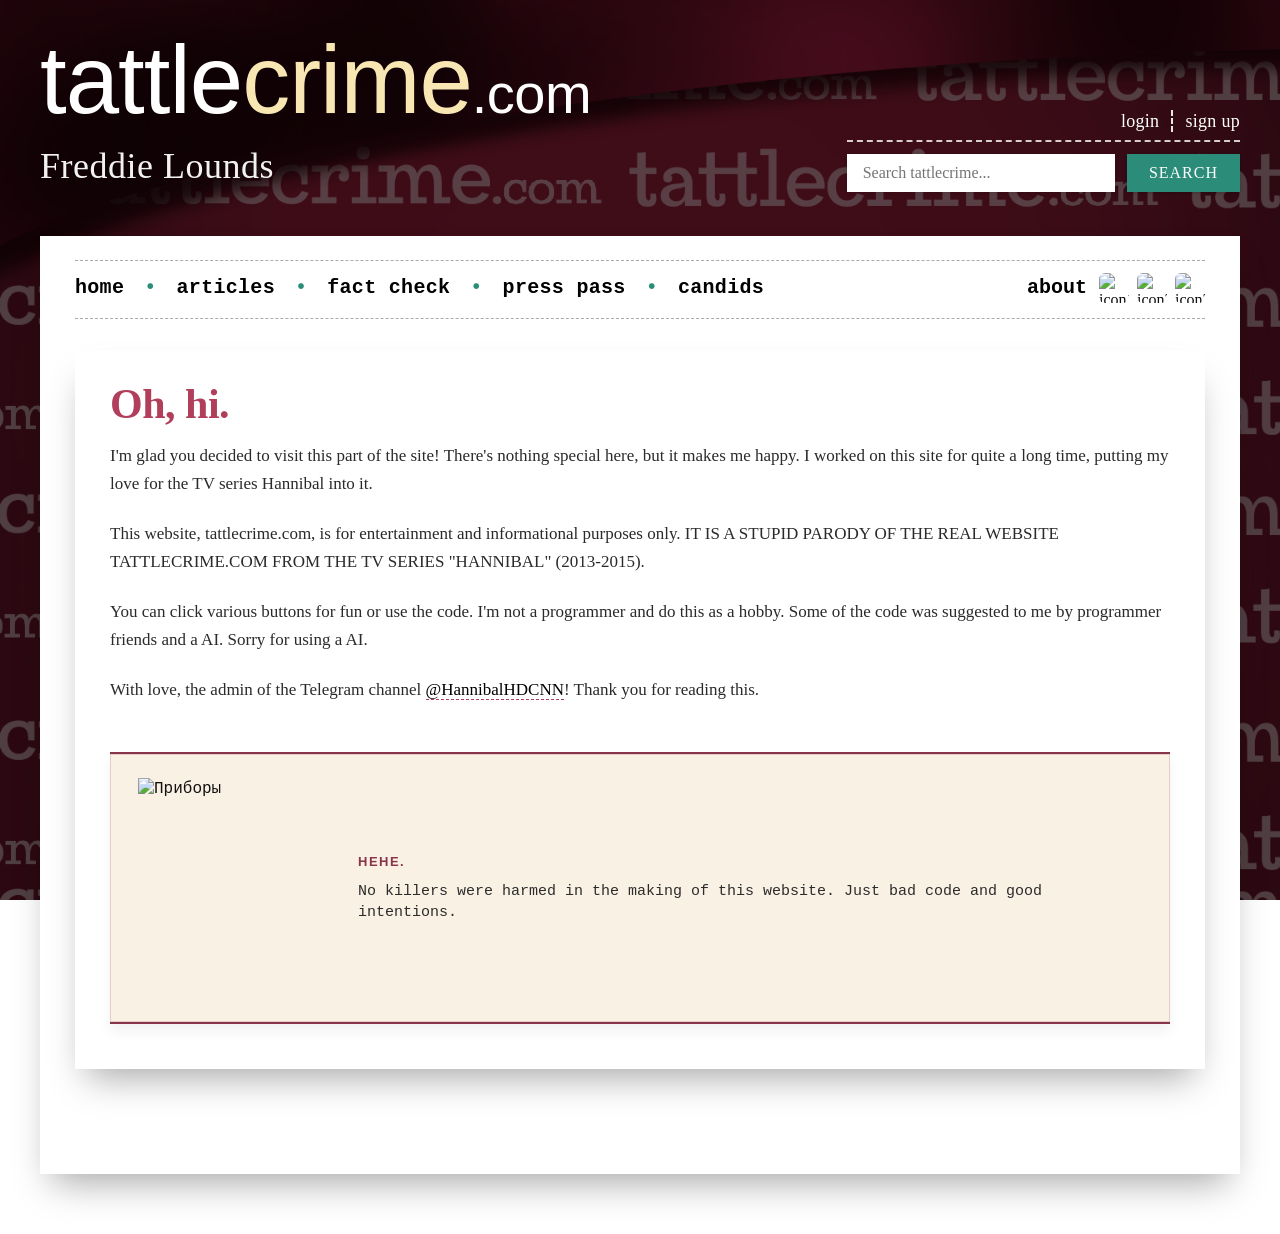
==== commit 2ea73c27: "Update about.html" ====
--- a/about.html
+++ b/about.html
@@ -66,7 +66,7 @@
             <p>With love, the admin of the Telegram channel <a href="https://t.me/HannibalHDCNN" target="_blank" rel="noopener noreferrer">@HannibalHDCNN</a>! Thank you for reading this.</p>
             
             <div class="about-footer-note">
-                <img class="arrow-readmore" src="assets/images/Приборы.png" alt="Read more">
+                <img src="assets/images/utensils.png" alt="Приборы" width="200" height="200" style="margin-bottom: 20px;">
                 <div class="about-note-text">
                     <span class="about-note-label">Hehe.</span>
                     <span>No killers were harmed in the making of this website. Just bad code and good intentions.</span>
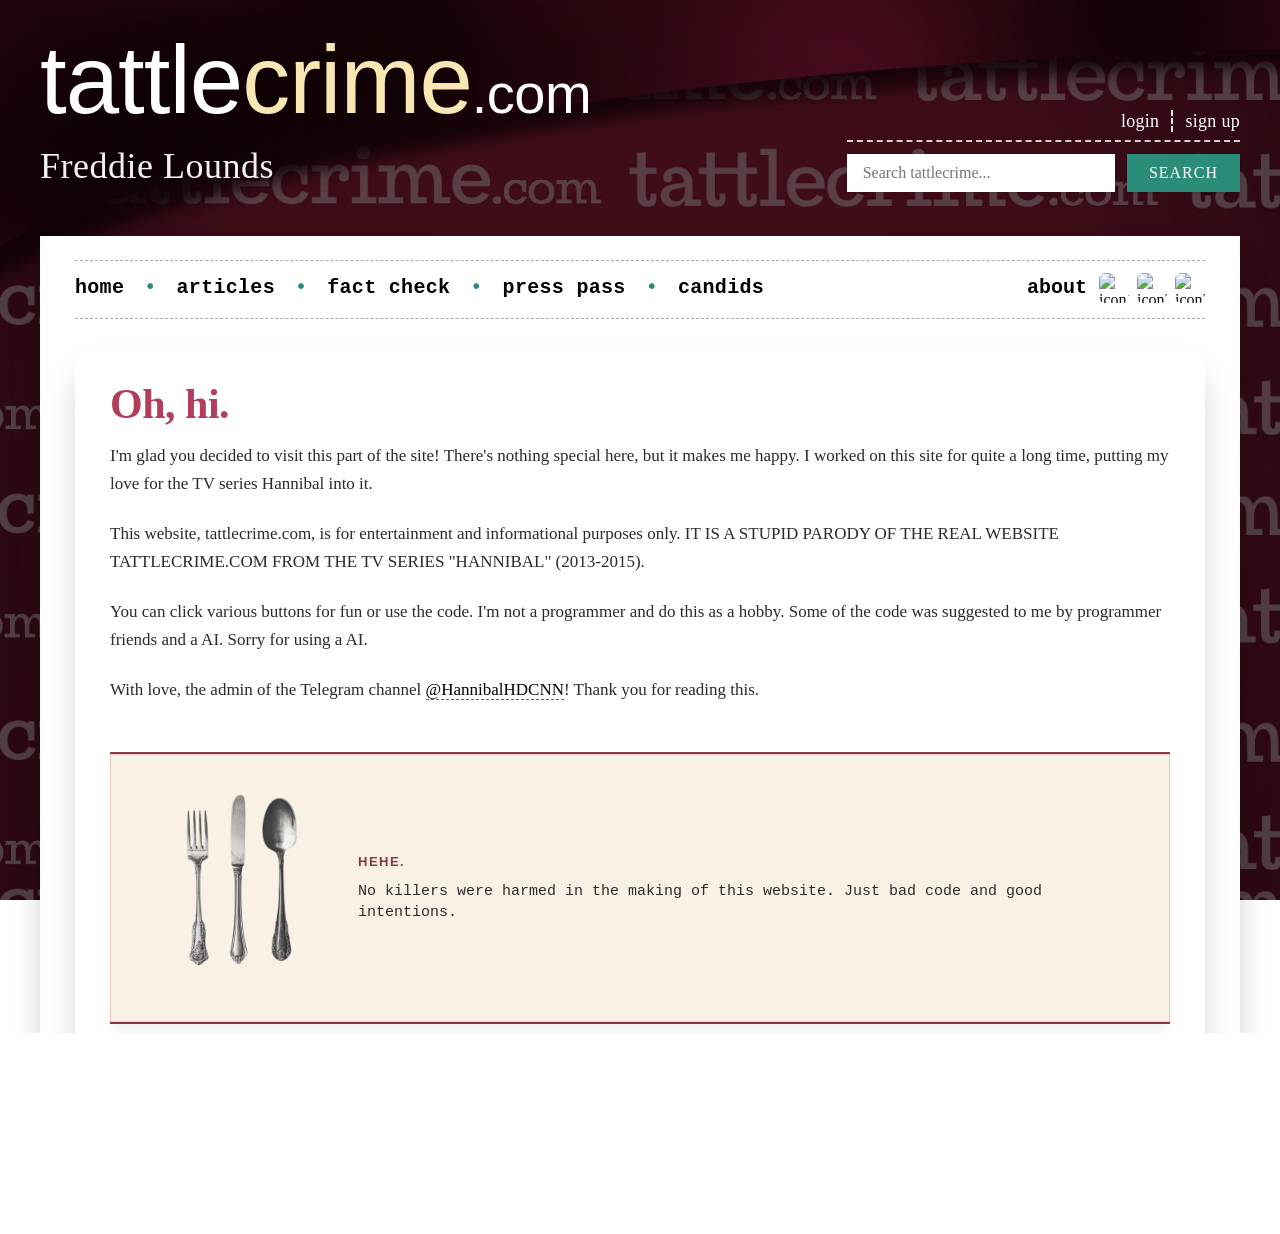
==== commit a682ae38: "Update about.html" ====
--- a/about.html
+++ b/about.html
@@ -66,7 +66,7 @@
             <p>With love, the admin of the Telegram channel <a href="https://t.me/HannibalHDCNN" target="_blank" rel="noopener noreferrer">@HannibalHDCNN</a>! Thank you for reading this.</p>
             
             <div class="about-footer-note">
-                <img src="assets/images/utensils.png" alt="Приборы" width="200" height="200" style="margin-bottom: 20px;">
+                <img src="assets/images/Приборы.png" alt="Приборы" width="200" height="200" style="margin-bottom: 20px;">
                 <div class="about-note-text">
                     <span class="about-note-label">Hehe.</span>
                     <span>No killers were harmed in the making of this website. Just bad code and good intentions.</span>
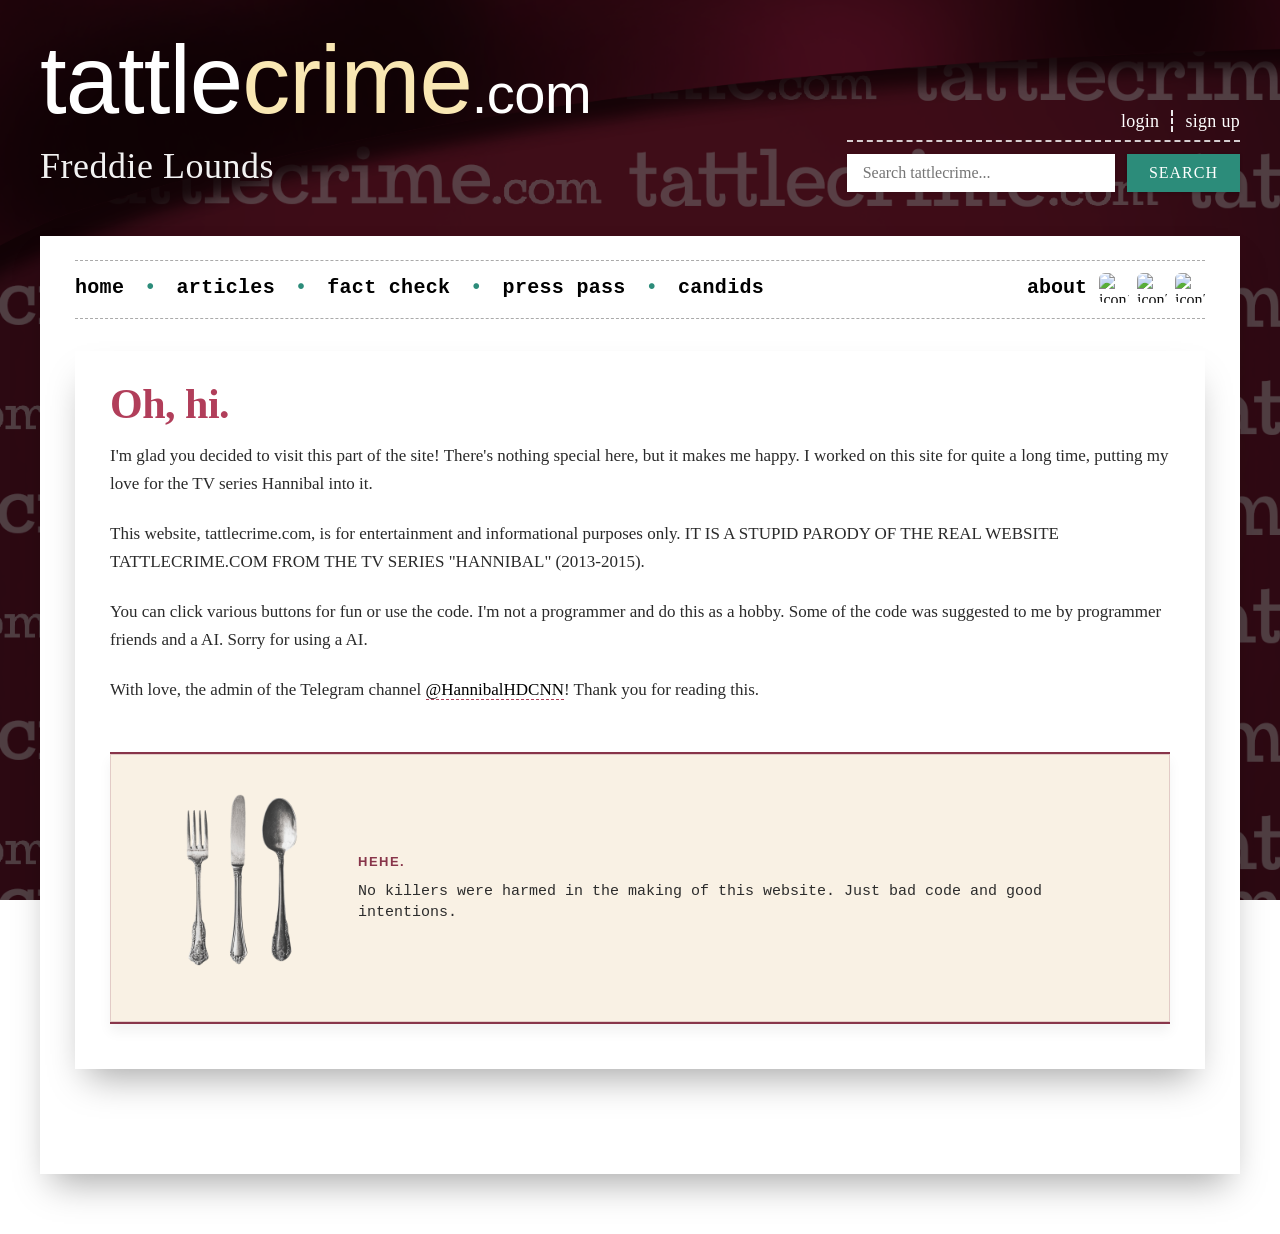
==== commit 4989b3ec: "Update about.html" ====
--- a/about.html
+++ b/about.html
@@ -57,6 +57,12 @@
                 </div>
             </div>
 
+<div id="searchResults" class="search-results-container">
+    <button id="closeResults" class="close-results" aria-label="Close results">✕</button>
+    <h2>Search Results</h2>
+    <div id="resultsList"></div>
+</div>
+
     <div class="main-card">
         <div class="main-content">
             <h1>Oh, hi.</h1>
--- a/style.css
+++ b/style.css
@@ -37,7 +37,8 @@
 .main-card,
 .top-nav,
 .interview-main,
-.tattle-feed {
+.tattle-feed,
+.search-results-container {
     position: relative;
     z-index: 1;
 }
@@ -1061,3 +1062,369 @@
     text-transform: none !important;
     padding-left: 0 !important;
 }
+
+.feature-article {
+    max-width: 860px;
+    margin: 0 auto;
+    padding: 20px 0 40px;
+}
+
+.article-header {
+    margin-bottom: 32px;
+    border-bottom: 2px solid #88354A;
+    padding-bottom: 16px;
+}
+
+.article-section {
+    display: inline-block;
+    background: #88354A;
+    color: white;
+    font-size: 13px;
+    text-transform: uppercase;
+    letter-spacing: 1px;
+    padding: 4px 12px;
+    font-family: 'Cabin Condensed', sans-serif;
+    margin-bottom: 16px;
+}
+
+.feature-article h1 {
+    font-size: 44px;
+    line-height: 1.2;
+    font-weight: 700;
+    color: #B13E5A;
+    margin: 12px 0 8px;
+    font-family: 'Merriweather', Georgia, serif;
+}
+
+.article-meta {
+    font-family: 'Courier Prime', monospace;
+    font-size: 14px;
+    color: #555;
+    margin-top: 8px;
+}
+
+.article-lead {
+    display: flex;
+    flex-wrap: wrap;
+    gap: 28px;
+    margin: 32px 0 28px;
+    align-items: flex-start;
+}
+
+.lead-image {
+    flex: 1.2;
+    min-width: 200px;
+    width: 100%;
+    object-fit: cover;
+    box-shadow: 0 6px 14px rgba(0,0,0,0.1);
+}
+
+.lead-text {
+    flex: 2;
+    font-size: 20px;
+    line-height: 1.5;
+    font-weight: 500;
+    color: #1e1e1e;
+    margin: 0;
+}
+
+.feature-article p {
+    font-size: 18px;
+    line-height: 1.65;
+    margin-bottom: 28px;
+    color: #2a2a2a;
+}
+
+.article-pullquote {
+    font-family: 'Merriweather', Georgia, serif;
+    font-size: 28px;
+    font-weight: 700;
+    line-height: 1.3;
+    color: #B13E5A;
+    border-left: 5px solid #2C8C7A;
+    padding-left: 24px;
+    margin: 32px 0;
+    quotes: none;
+}
+
+.article-image-row {
+    display: flex;
+    flex-wrap: wrap;
+    gap: 24px;
+    margin: 36px 0;
+    justify-content: center;
+}
+
+.article-image-row img {
+    flex: 1;
+    min-width: 120px;
+    max-width: 80%;
+    box-shadow: 0 4px 12px rgba(0,0,0,0.15);
+    border: 1px solid #ddd;
+}
+
+@media (max-width: 700px) {
+    .article-lead {
+        flex-direction: column;
+    }
+    .lead-image {
+        width: 100%;
+    }
+    .feature-article h1 {
+        font-size: 32px;
+    }
+    .article-pullquote {
+        font-size: 22px;
+    }
+    .feature-article p {
+        font-size: 16px;
+    }
+}
+
+.candids-grid {
+    display: grid;
+    grid-template-columns: repeat(auto-fill, minmax(280px, 280px));
+    justify-content: center;
+    gap: 28px;
+    margin-top: 32px;
+}
+
+.candid-card {
+    width: 100%;
+    background: none;
+    box-shadow: 0 2px 6px rgba(0,0,0,0.1);
+    transition: transform 0.2s;
+}
+
+.candid-card:hover {
+    transform: scale(1.02);
+}
+
+.candid-image-wrapper {
+    position: relative;
+    width: 100%;
+    aspect-ratio: 4 / 3;
+    overflow: hidden;
+    cursor: pointer;
+}
+
+.candid-image-wrapper img {
+    width: 100%;
+    height: 100%;
+    object-fit: cover;
+    display: block;
+    transition: transform 0.3s ease;
+}
+
+.candid-card:hover .candid-image-wrapper img {
+    transform: scale(1.05);
+}
+
+.candid-overlay {
+    position: absolute;
+    top: 0;
+    left: 0;
+    width: 100%;
+    height: 100%;
+    background: rgba(0,0,0,0.5);
+    display: flex;
+    align-items: center;
+    justify-content: center;
+    opacity: 0;
+    transition: opacity 0.3s;
+}
+
+.candid-card:hover .candid-overlay {
+    opacity: 1;
+}
+
+.candid-number {
+    font-family: 'Merriweather', Georgia, serif;
+    font-style: italic;
+    font-size: 2.5rem;
+    font-weight: 700;
+    color: white;
+    text-shadow: 2px 2px 4px rgba(0,0,0,0.5);
+}
+
+.lightbox {
+    display: none;
+    position: fixed;
+    top: 0;
+    left: 0;
+    width: 100%;
+    height: 100%;
+    background: rgba(0,0,0,0.9);
+    z-index: 3000;
+    justify-content: center;
+    align-items: center;
+    backdrop-filter: blur(5px);
+}
+
+.lightbox-content {
+    position: relative;
+    max-width: 90%;
+    max-height: 90%;
+    text-align: center;
+}
+
+.lightbox-content img {
+    max-width: 100%;
+    max-height: 85vh;
+    border: 3px solid white;
+    box-shadow: 0 0 20px rgba(0,0,0,0.5);
+}
+
+.lightbox-close {
+    position: absolute;
+    top: -40px;
+    right: 0;
+    font-size: 40px;
+    color: white;
+    cursor: pointer;
+    font-weight: bold;
+    transition: 0.2s;
+}
+
+.lightbox-close:hover {
+    color: #b13e5a;
+}
+
+.lightbox-nav {
+    position: absolute;
+    bottom: -50px;
+    left: 50%;
+    transform: translateX(-50%);
+    display: flex;
+    gap: 30px;
+    background: rgba(0,0,0,0.6);
+    padding: 8px 20px;
+    border-radius: 40px;
+}
+
+.lightbox-dot {
+    font-size: 28px;
+    color: white;
+    cursor: pointer;
+    transition: 0.2s;
+    line-height: 1;
+}
+
+.lightbox-dot:hover {
+    color: #2c8c7a;
+    transform: scale(1.2);
+}
+
+.download-btn {
+    position: absolute;
+    bottom: -50px;
+    right: 0;
+    background: #88354A;
+    color: white;
+    padding: 8px 18px;
+    font-family: 'Merriweather', Georgia, serif;
+    text-decoration: none;
+    font-size: 16px;
+    transition: 0.2s;
+    cursor: pointer;
+    border: none;
+}
+
+.download-btn:hover {
+    background: #2c8c7a;
+    transform: scale(0.97);
+}
+
+@media (max-width: 650px) {
+    .candids-grid {
+        gap: 20px;
+        grid-template-columns: repeat(auto-fill, minmax(240px, 240px));
+    }
+    .candid-number {
+        font-size: 1.8rem;
+    }
+    .lightbox-nav {
+        bottom: -45px;
+        gap: 20px;
+    }
+    .download-btn {
+        bottom: -45px;
+        padding: 6px 14px;
+        font-size: 14px;
+    }
+}
+
+.search-results-container {
+    margin-top: 32px;
+    margin-bottom: 32px;
+    background: #fefcfc;
+    border: 1px dashed #aaa;
+    padding: 20px 28px;
+    display: none;
+}
+
+.search-results-container h2 {
+    font-family: 'Merriweather', Georgia, serif;
+    font-size: 28px;
+    font-weight: 700;
+    color: #b13e5a;
+    margin-bottom: 20px;
+    border-left: 4px solid #2c8c7a;
+    padding-left: 12px;
+}
+
+.search-result-item {
+    margin-bottom: 24px;
+    padding-bottom: 16px;
+    border-bottom: 1px dashed #ccc;
+}
+
+.search-result-item:last-child {
+    border-bottom: none;
+}
+
+.search-result-title {
+    font-size: 20px;
+    font-weight: 700;
+    margin-bottom: 8px;
+}
+
+.search-result-title a {
+    color: #b13e5a;
+    text-decoration: none;
+    border-bottom: 1px dashed #b13e5a;
+}
+
+.search-result-title a:hover {
+    color: #2c8c7a;
+    border-bottom-color: #2c8c7a;
+}
+
+.search-result-desc {
+    font-size: 15px;
+    line-height: 1.45;
+    color: #333;
+    margin-bottom: 6px;
+}
+
+.search-result-meta {
+    font-size: 12px;
+    color: #666;
+    font-family: 'Courier Prime', monospace;
+}
+
+.close-results {
+    background: none;
+    border: none;
+    font-size: 24px;
+    cursor: pointer;
+    float: right;
+    color: #aaa;
+    transition: color 0.2s;
+    font-family: monospace;
+    line-height: 1;
+}
+
+.close-results:hover {
+    color: #b13e5a;
+}
